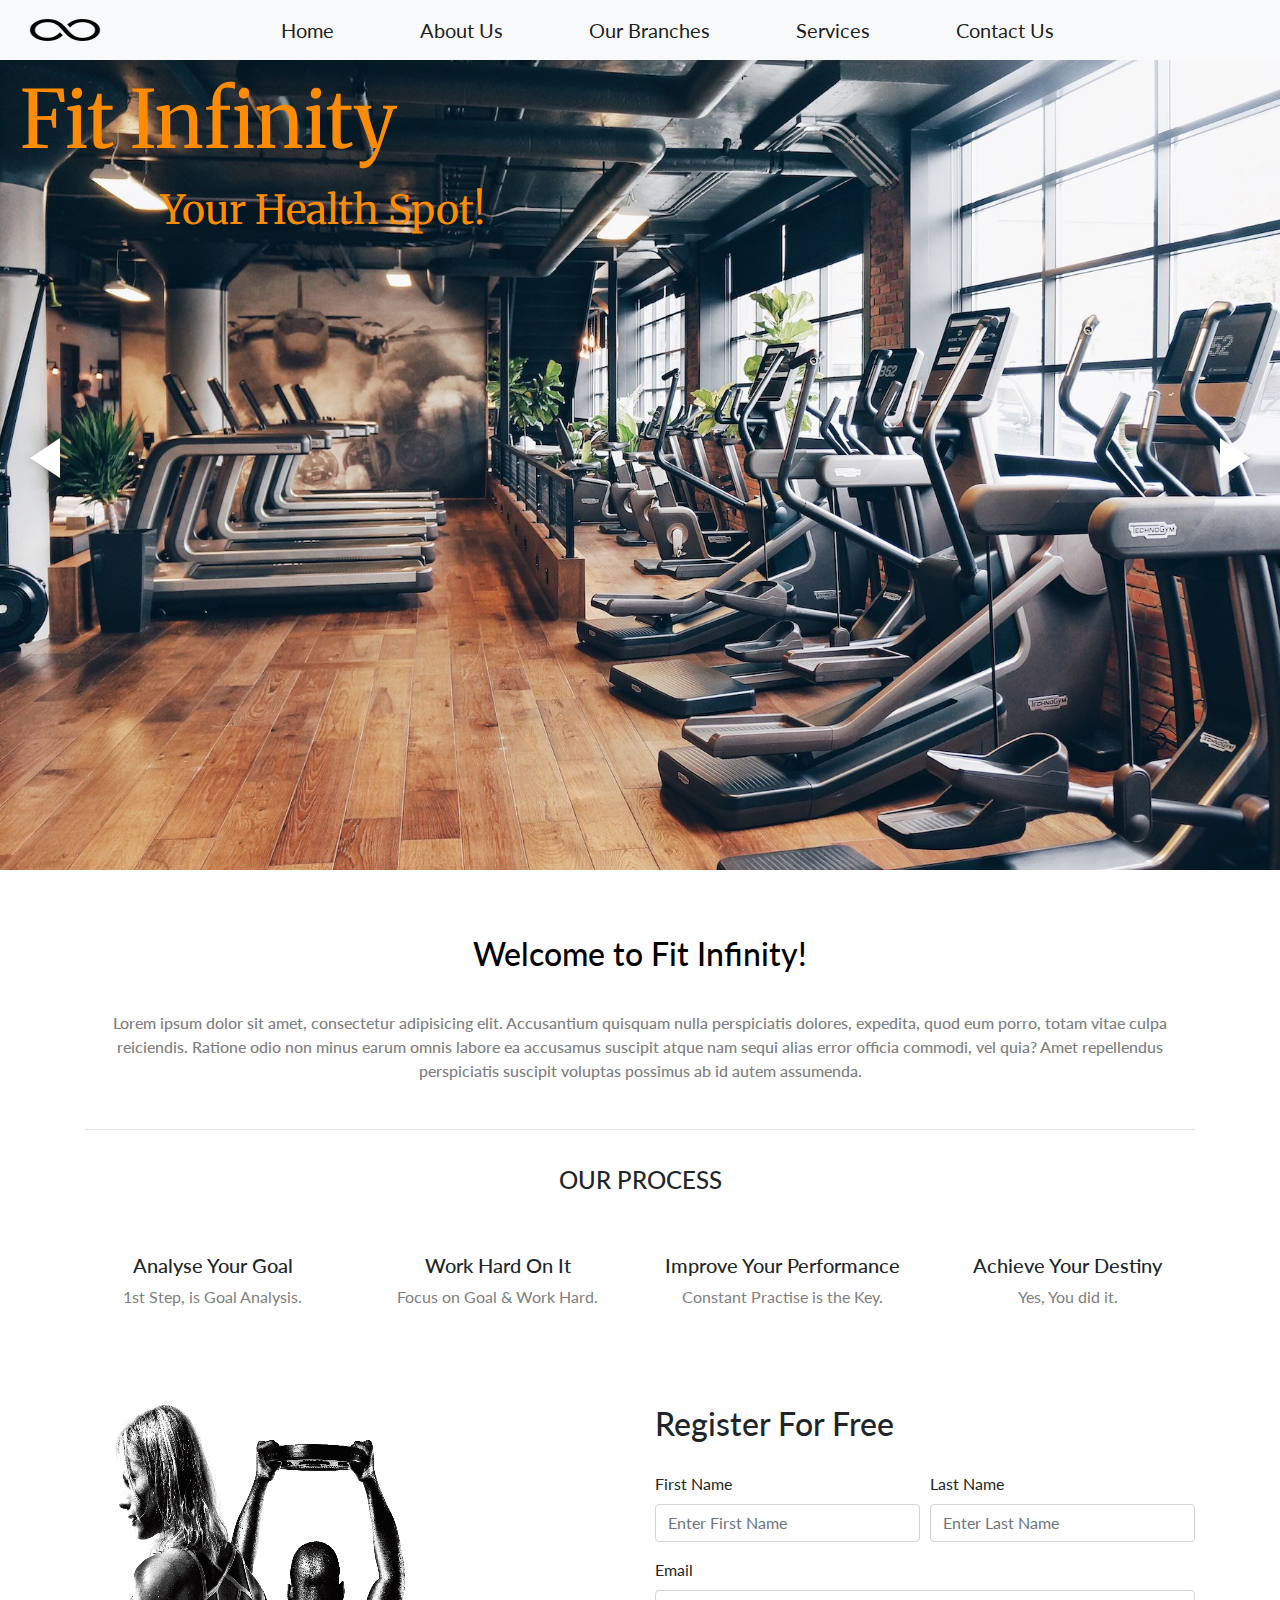
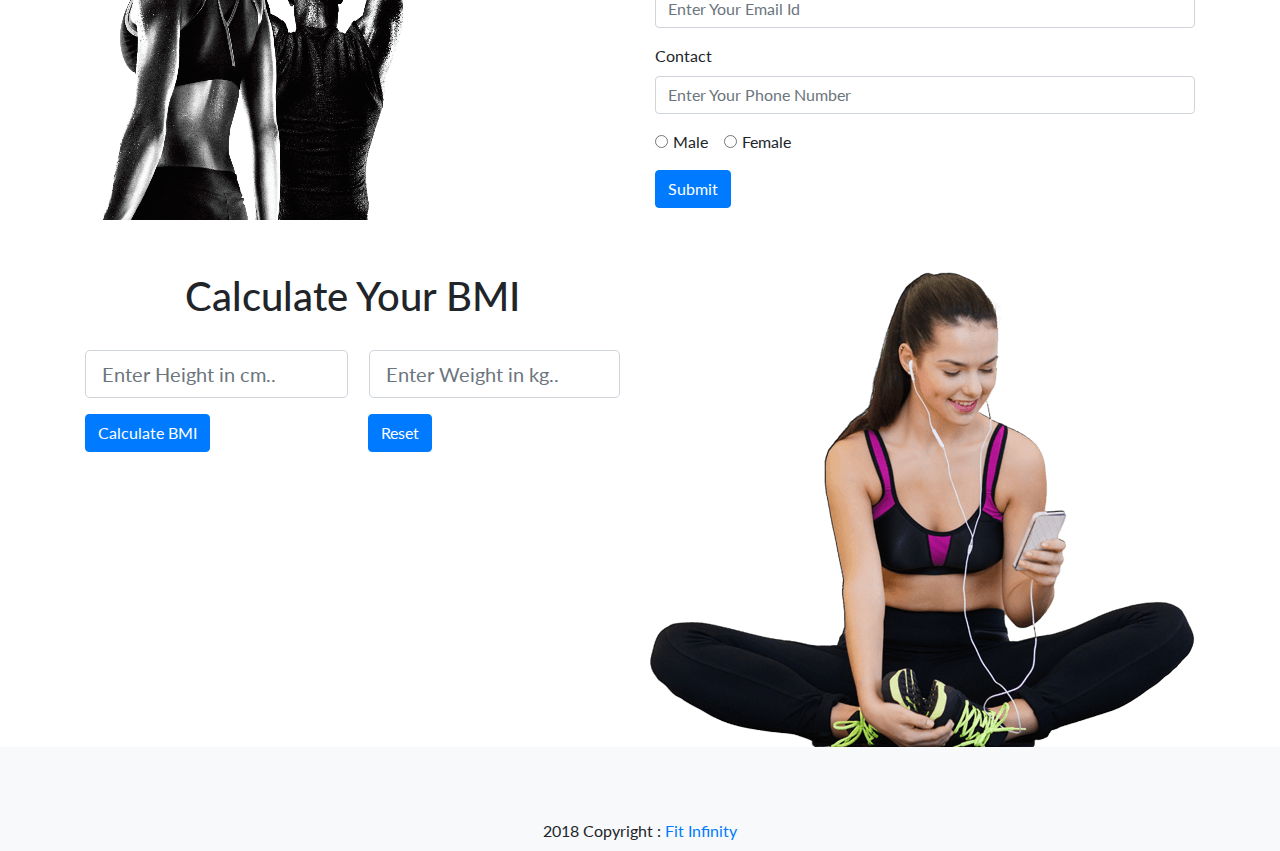
==== index.html @ 2f36dc82 "project finished" ====
<!DOCTYPE html>
<html lang="en">
<head>
    <meta charset="UTF-8">
    <meta name="viewport" content="width=device-width, initial-scale=1.0">
    <meta http-equiv="X-UA-Compatible" content="ie=edge">
    <title>Fit Infinity</title>
    <link rel="icon" href="img/logo.png">
    <link rel="stylesheet" href="https://maxcdn.bootstrapcdn.com/bootstrap/4.0.0/css/bootstrap.min.css" 
    integrity="sha384-Gn5384xqQ1aoWXA+058RXPxPg6fy4IWvTNh0E263XmFcJlSAwiGgFAW/dAiS6JXm" 
    crossorigin="anonymous">
    <link rel="stylesheet" href="https://use.fontawesome.com/releases/v5.0.13/css/all.css" integrity="sha384-DNOHZ68U8hZfKXOrtjWvjxusGo9WQnrNx2sqG0tfsghAvtVlRW3tvkXWZh58N9jp" crossorigin="anonymous">
    <link rel="stylesheet" href="css/style.css">
    <link href="https://fonts.googleapis.com/css?family=Exo:900|Fjalla+One|Merriweather:900|Ultra" rel="stylesheet">
    <link href="https://fonts.googleapis.com/css?family=Lato" rel="stylesheet">
</head>

<body>
  

  <!-- navbar -->
    <nav class="navbar navbar-expand-lg navbar-light bg-light">
        <img class="navbar-brand" src="img/logo.png" alt="Fit Infinity"></img>
        <button class="navbar-toggler" type="button" data-toggle="collapse" data-target="#navbarSupportedContent" aria-controls="navbarSupportedContent" aria-expanded="false" aria-label="Toggle navigation">
          <span class="navbar-toggler-icon"></span>
        </button>
      
        <div class="collapse navbar-collaps container" id="navbarSupportedContent">
          <ul class="navbar-nav mr-auto">
            <li class="nav-item active">
              <a class="nav-link" href="#">Home <span class="sr-only">(current)</span></a>
            </li>
            <li class="nav-item active">
              <a class="nav-link" href="about.html">About Us</a>
            </li>
            <li class="nav-item active">
                <a class="nav-link" href="branches.html">Our Branches</a>
              </li>
            
            <li class="nav-item active">
              <a class="nav-link" href="services.html">Services</a>
            </li>
            <li class="nav-item active">
                <a class="nav-link" href="contact.html">Contact Us</a>
              </li>
          </ul>

        </div>
      </nav>

      <!-- image slider -->
      
      <div class="wrapper">
          <div id="left-arrow" class="arrow"></div>
          <div class="slider">
              <div class="slide slide1">
                <div class="slide-content">
                  <span>Fit Infinity </span>
                  <p>Your Health Spot!</p>
                </div>
              </div>
              <div class="slide slide2">
                <div class="slide-content">
                  <span>Top Class Facilities</span>
                </div>
              </div>
              <div class="slide slide3">
                <div class="slide-content">
                  <span>We Make Champions!</span>
                </div>
              </div>
                <div class="slide slide4">
                <div class="slide-content">
                  <p>Healthcare With Best Equipment</p>
                  <!-- <p>Equipment </p> -->
                </div>
              </div>
          </div>
          <div id="right-arrow"  class="arrow"></div>

      </div>
      

      <!-- grid -->
      <div id="grid">
          <div class="grid-head">
              <h4 id="grid-heading">Welcome to Fit Infinity!</h4>
              <p id="grid-info">Lorem ipsum dolor sit amet, consectetur adipisicing elit. Accusantium quisquam nulla perspiciatis dolores, expedita, quod eum porro, totam vitae culpa reiciendis. Ratione odio non minus earum omnis labore ea accusamus suscipit atque nam sequi alias error officia commodi, vel quia? Amet repellendus perspiciatis suscipit voluptas possimus ab id autem assumenda.</p>
              <div class="container"><hr/></div>
              <h4 id="grid-process">OUR PROCESS</h4>
          </div>
          
          <div class="container">
              <div id="process-info"class="row">
                 <div class="col" align="center">
                    <i class="fas fa-weight fa-3x"></i>
                    <h5>Analyse Your Goal</h5>
                    <p>1st Step, is Goal Analysis.</p>
                 </div>
                 <div class="col" align="center">
                    <i class="fas fa-dumbbell fa-3x"></i>
                    <h5>Work Hard On It</h5>
                    <p>Focus on Goal & Work Hard.</p>
                 </div>
                 <div class="col" align="center">
                    <i class="fas fa-tachometer-alt fa-3x"></i>
                    <h5>Improve Your Performance</h5>
                    <p>Constant Practise is the Key.</p>
                 </div>
                 <div class="col" align="center">
                    <i class="fas fa-chart-line fa-3x"></i>
                    <h5>Achieve Your Destiny</h5>
                    <p>Yes, You did it.</p>
                 </div>
              </div>
          </div>
    </div>

    <!-- form -->
    <div id="form">
      <div class="container">
        <div class="row">
          <div class="col">
             <img src="img/form-pic.png" alt="form picture">
          </div>
          <div class="col" id="register">
              <h2>Register For Free</h2>
              <form>
                  <div class="form-row">
                      <div class="form-group col-md-6">
                        <label for="inputFName">First Name</label>
                        <input type="text" class="form-control" id="inputFName" placeholder="Enter First Name">
                      </div>
                      <div class="form-group col-md-6">
                        <label for="inputLName">Last Name</label>
                        <input type="text" class="form-control" id="inputLName" placeholder="Enter Last Name">
                      </div>
                    </div>
                  
                  <div class="form-group">
                      <label for="inputMail">Email</label>
                      <input type="text" class="form-control" id="inputEmail" placeholder="Enter Your Email Id">
                  </div>
                  <div class="form-group">
                      <label for="inputContact">Contact</label>
                      <input type="text" class="form-control" id="inputContact" placeholder="Enter Your Phone Number">
                  </div>
                  <div class="form-group">
                  <div class="form-check form-check-inline">
                      <input class="form-check-input" type="radio" name="inlineRadioOptions" id="check1" value="option1">
                      <label class="form-check-label" for="check1">Male</label>
                    </div>
                    <div class="form-check form-check-inline">
                      <input class="form-check-input" type="radio" name="inlineRadioOptions" id="check2" value="option2">
                      <label class="form-check-label" for="check2">Female</label>
                    </div>
                    </div>
                  <button id="submit" type="submit" class="btn btn-primary">Submit</button>
                </form>
          </div>
        </div>
      </div>
    </div>

    <!-- bmi -->
    <div id="bmi">
      <div class="container">
        <div class="row">
          <div class="col">
            <h1>Calculate Your BMI</h1>
            <form>
                <div class="form-row">
                    <div class="form-group col-md-6">
                        <input
                        id="height" 
                        type="number" 
                        class="form-control form-control-lg" 
                        placeholder="Enter Height in cm..">
                      
                    </div>
                    <div class="form-group col-md-6 pl-3">
                        <input
                        id="weight" 
                        type="number" 
                        class="form-control form-control-lg" 
                        placeholder="Enter Weight in kg..">
                      
                    </div>
                  </div>
              
                
                  <div class="row">
                    <div class="col">
                        <button id="bmi-btn" type="submit" class="btn btn-primary">Calculate BMI</button>
                    </div>
                    <div class="col">
                        <button id="bmi-resetbtn" type="submit" class="btn btn-primary">Reset</button>
                    </div>
                  </div>
                
                
                </form>
                <div id="output">
                    
                    <div class="card card-primary mb-3 mt-4">
                        <div class="card-block py-2 px-3">
                            <h4>Your BMI is : <span id='bmiOutput'></span> </h4>
                            
                        </div>
                    </div>
                    <center><img src="img/bmi-chart.png" alt="bmi chart"></center>
                </div>

            
          </div>
          <div class="col">
            <img src="img/bmi-pic.png" alt="bmi pic">
          </div>
        </div>
      </div>
    </div>

    
    <!-- Footer -->
<footer class="bg-light pt-4">

  

  <!-- Social buttons -->
  <ul class="list-unstyled list-inline text-center">
    <li class="list-inline-item">
      <a class="btn-floating btn-fb mx-1">
        <i class="fab fa-facebook fa-3x"> </i>
      </a>
    </li>
    <li class="list-inline-item">
      <a class="btn-floating btn-tw mx-1">
        <i class="fab fa-twitter fa-3x"> </i>
      </a>
    </li>
    <li class="list-inline-item">
      <a class="btn-floating btn-gplus mx-1">
        <i class="fab fa-google-plus fa-3x"> </i>
      </a>
    </li>
    <li class="list-inline-item">
      <a class="btn-floating btn-li mx-1">
        <i class="fab fa-snapchat fa-3x"> </i>
      </a>
    </li>
    <li class="list-inline-item">
      <a class="btn-floating btn-dribbble mx-1">
        <i class="fab fa-youtube fa-3x"> </i>
      </a>
    </li>
  </ul>
  <!-- Social buttons -->

  <!-- Copyright -->
  <div class="text-center py-2"><i class="far fa-copyright"></i> 
    2018 Copyright : 
    <a href="index.html">Fit Infinity</a>
  </div>
  <!-- Copyright -->

</footer>
<!-- Footer -->

      <script src="scripts/main.js"></script>
</body>
</html>
---- css/style.css ----
body{
    font-family: 'Lato', sans-serif;
} 

.navbar{
    margin: 0px;
    padding: 0px;
    border: 0px;
}
#navbarSupportedContent li{
   padding: 5px;
} 
.nav-item{
   margin-right: 60px;
   font-size: 20px;

}
.nav-item:first-child{
    margin-left: 130px;
}
.navbar-brand{
    height: 60px;
    width: 80px;
    font-size: 25px;
    margin: 0px;
    margin-left: 25px;
}
.nav-item:hover{
    font-weight: bold;
    text-decoration: underline; 
}
.wrap{
    position: relative;
}
.slide1{
    background-image: url("../img/slider1.jpg");
    font-family: 'Merriweather', serif;
    font-size: 80px;
    padding-left: 20px;
    color: darkorange;
    
    /* color: mediumspringgreen; */
}

.slide2{
    background-image: url("../img/slider2.jpg");
    text-align: right;
    font-size: 70px;
    padding-top: 450px;
    padding-right:60px;
    color: #3b5998;
    font-family: 'Fjalla One', sans-serif;
}
.slide3{
    background-image: url("../img/slider3.jpg");
    text-align: left;
    font-size: 60px;
    padding-top: 20px;
    padding-left:180px;
    color: white;
    font-family: 'Exo', sans-serif;
}

.slide4{
    background-image: url("../img/slider4.jpg");
    text-align:center;
    font-size: 100px;
    padding-top: 350px;
    padding-right:20px;
    padding-left: 650px;
    color: #DB4437;
    font-family: 'Ultra', sans-serif;
}
.slide{
    height: 90vh;
    background-repeat: no-repeat;
    /* background-position: center; */
    background-size: cover;
}

.slide p{
    font-size: 40px; 
    padding-left: 140px; 
}
.arrow{
    cursor: pointer;
    position: absolute;
    top: 50%;
    margin-top: -12px;
    width: 0;
    height: 0;
    border-style: solid;
}
#left-arrow{
    border-width: 20px 30px 20px 0;
    border-color: transparent white transparent transparent;
    left: 0;
    margin-left: 30px;
}
#right-arrow{
    border-width: 20px 0px 20px 30px;
    border-color: transparent transparent transparent white;
    right: 0;
    margin-right: 30px;
}
/* grid */
#grid-heading{
   text-align: center;
    padding-top: 65px;
    font-size: 32px;
    color: black;
}
.grid-head{
    text-align: center;
}
#grid-info{
    padding-left: 80px;
    padding-right: 80px;
    padding-top: 30px;
    padding-bottom: 30px;
    color: gray;
    font-weight: 450;
}
#process-info p{
    color: gray;
}
#grid-process{
    padding-top: 20px;
    padding-bottom: 50px;
}
.row i{
    color: lightsalmon;
    padding-bottom: 20px;
}
.row i:hover{
    color: lightcoral;
}
#grid{
    padding-bottom: 50px;
    /* background-image: url("img/bg6.jpg"); */
}
#form{
    padding-top: 30px;
    /* padding-bottom: 50px; */
    background-image: url("../img/bg3.jpg");
    background-attachment: fixed;
    background-repeat: no-repeat;
    background-size: cover;
}
#register{
    padding-bottom: 14px;
}
#form h2{
    padding-bottom: 20px;
}
/* bmi */
#bmi{
    padding-top: 50px;
    background-image: url("../img/bg5.png");
    background-attachment: fixed;
}
#bmi h1{
    text-align: center;
    margin-bottom: 30px;
}
#bmiOutput{
    font-size: large;
}
/* footer */
.fa-facebook:hover{
    cursor: pointer;
    color:#3b5998;
}
.fa-twitter:hover{
    cursor: pointer;
    color:#1DA1F2;
}
.fa-google-plus:hover{
    cursor: pointer;
    color:#DB4437;
}
.fa-snapchat:hover{
    cursor: pointer;
    color:#fffc00;
}
.fa-youtube:hover{
    cursor: pointer;
    color:#ff0000;
}
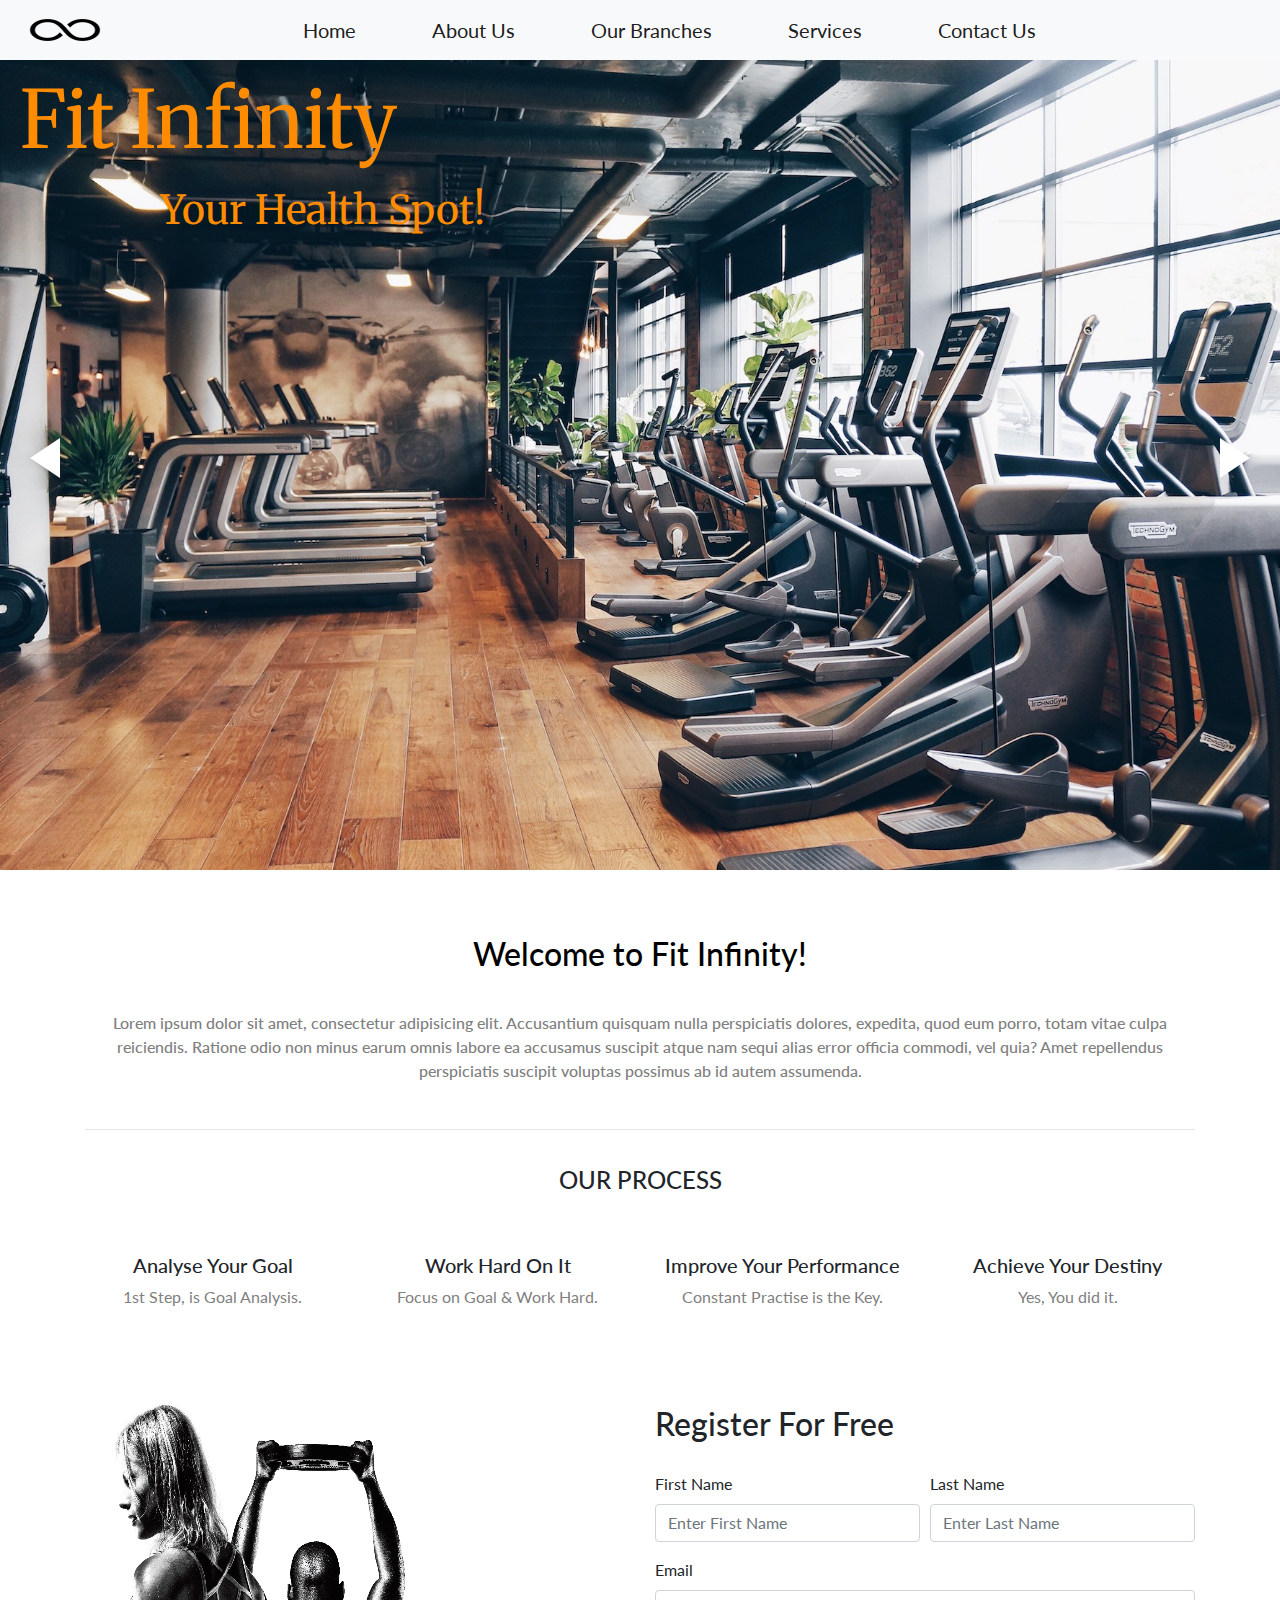
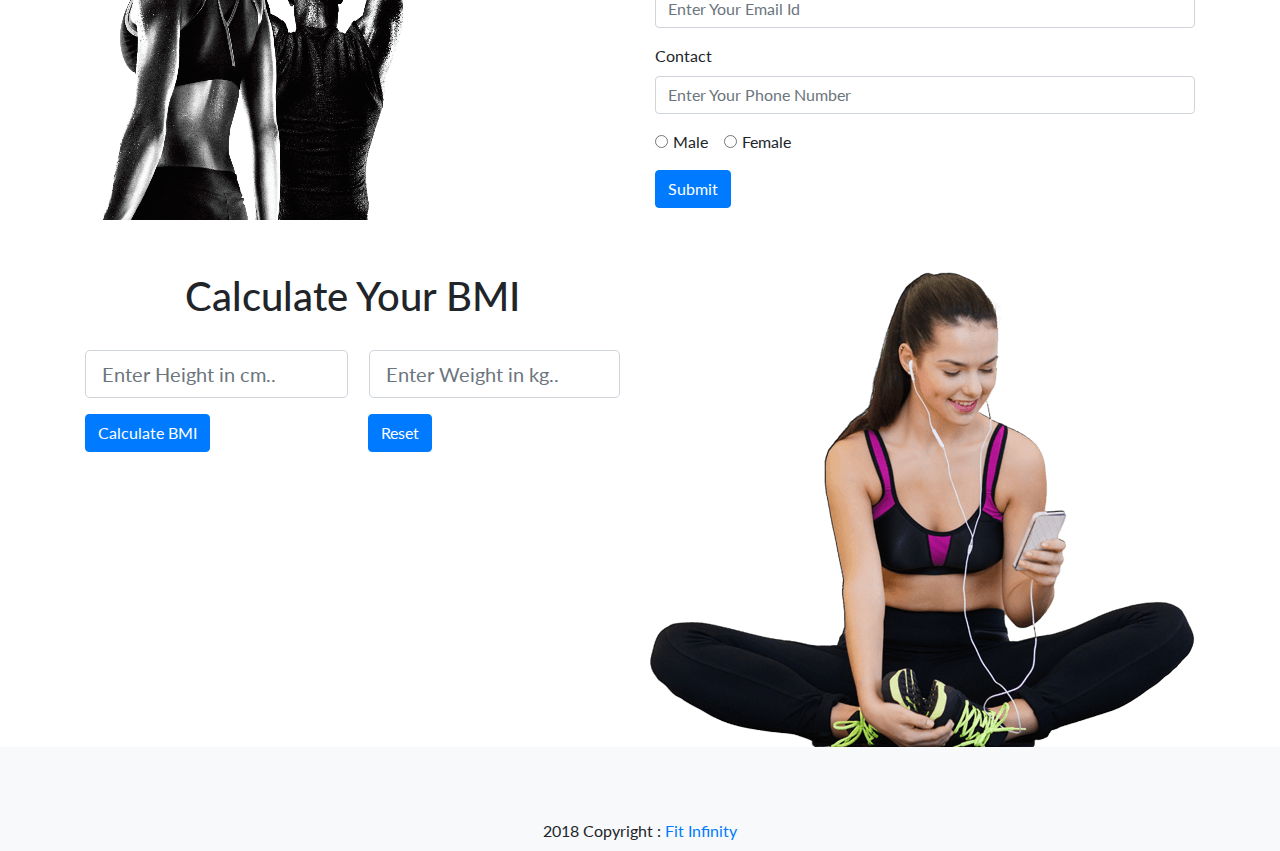
==== commit 2bc123f0: "nav responsive" ====
--- a/index.html
+++ b/index.html
@@ -11,6 +11,7 @@
     crossorigin="anonymous">
     <link rel="stylesheet" href="https://use.fontawesome.com/releases/v5.0.13/css/all.css" integrity="sha384-DNOHZ68U8hZfKXOrtjWvjxusGo9WQnrNx2sqG0tfsghAvtVlRW3tvkXWZh58N9jp" crossorigin="anonymous">
     <link rel="stylesheet" href="css/style.css">
+    <link rel="stylesheet" href="css/footer.css">
     <link href="https://fonts.googleapis.com/css?family=Exo:900|Fjalla+One|Merriweather:900|Ultra" rel="stylesheet">
     <link href="https://fonts.googleapis.com/css?family=Lato" rel="stylesheet">
 </head>
@@ -19,7 +20,34 @@
   
 
   <!-- navbar -->
-    <nav class="navbar navbar-expand-lg navbar-light bg-light">
+  <nav class="navbar navbar-expand-lg navbar-light bg-light">
+  <img class="navbar-brand" src="img/logo.png" alt="Fit Infinity"></img>
+  <button class="navbar-toggler" type="button" data-toggle="collapse" data-target="#navbarNav" aria-controls="navbarNav" aria-expanded="false" aria-label="Toggle navigation">
+    <span class="navbar-toggler-icon"></span>
+  </button>
+  <div class="collapse navbar-collapse" id="navbarNav">
+    <ul class="navbar-nav">
+      <li class="nav-item active"></li>
+<li class="nav-item active">
+              <a class="nav-link" href="#">Home <span class="sr-only">(current)</span></a>
+            </li>
+            <li class="nav-item active">
+              <a class="nav-link" href="about.html">About Us</a>
+            </li>
+            <li class="nav-item active">
+                <a class="nav-link" href="branches.html">Our Branches</a>
+              </li>
+            
+            <li class="nav-item active">
+              <a class="nav-link" href="services.html">Services</a>
+            </li>
+            <li class="nav-item active">
+                <a class="nav-link" href="contact.html">Contact Us</a>
+              </li>
+    </ul>
+  </div>
+</nav>
+<!--     <nav class="navbar navbar-expand-lg navbar-light bg-light">
         <img class="navbar-brand" src="img/logo.png" alt="Fit Infinity"></img>
         <button class="navbar-toggler" type="button" data-toggle="collapse" data-target="#navbarSupportedContent" aria-controls="navbarSupportedContent" aria-expanded="false" aria-label="Toggle navigation">
           <span class="navbar-toggler-icon"></span>
@@ -47,7 +75,7 @@
 
         </div>
       </nav>
-
+ -->
       <!-- image slider -->
       
       <div class="wrapper">
@@ -224,8 +252,6 @@
     <!-- Footer -->
 <footer class="bg-light pt-4">
 
-  
-
   <!-- Social buttons -->
   <ul class="list-unstyled list-inline text-center">
     <li class="list-inline-item">
@@ -267,5 +293,9 @@
 <!-- Footer -->
 
       <script src="scripts/main.js"></script>
+      <script src="https://code.jquery.com/jquery-3.3.1.slim.min.js" integrity="sha384-q8i/X+965DzO0rT7abK41JStQIAqVgRVzpbzo5smXKp4YfRvH+8abtTE1Pi6jizo" crossorigin="anonymous"></script>
+<script src="https://cdnjs.cloudflare.com/ajax/libs/popper.js/1.14.7/umd/popper.min.js" integrity="sha384-UO2eT0CpHqdSJQ6hJty5KVphtPhzWj9WO1clHTMGa3JDZwrnQq4sF86dIHNDz0W1" crossorigin="anonymous"></script>
+<script src="https://stackpath.bootstrapcdn.com/bootstrap/4.3.1/js/bootstrap.min.js" integrity="sha384-JjSmVgyd0p3pXB1rRibZUAYoIIy6OrQ6VrjIEaFf/nJGzIxFDsf4x0xIM+B07jRM" crossorigin="anonymous"></script>
+
 </body>
 </html>--- a/css/style.css
+++ b/css/style.css
@@ -166,24 +166,3 @@
 #bmiOutput{
     font-size: large;
 }
-/* footer */
-.fa-facebook:hover{
-    cursor: pointer;
-    color:#3b5998;
-}
-.fa-twitter:hover{
-    cursor: pointer;
-    color:#1DA1F2;
-}
-.fa-google-plus:hover{
-    cursor: pointer;
-    color:#DB4437;
-}
-.fa-snapchat:hover{
-    cursor: pointer;
-    color:#fffc00;
-}
-.fa-youtube:hover{
-    cursor: pointer;
-    color:#ff0000;
-}